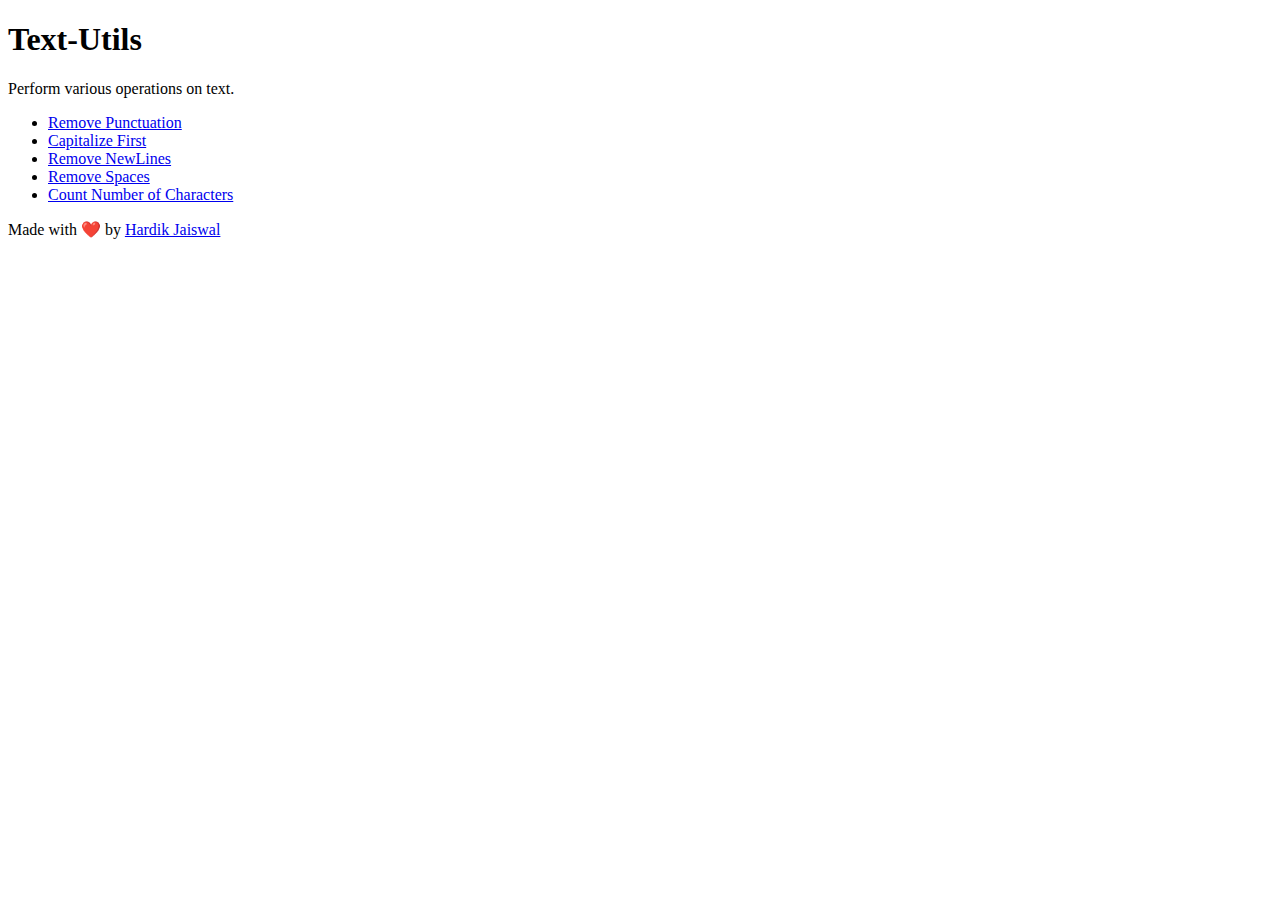
==== mysite/templates/index.html @ bb5989e3 "added: templates and headers" ====
<!DOCTYPE html>
<html lang="en">
<head>
    <meta charset="UTF-8">
    <meta name="viewport" content="width=device-width, initial-scale=1.0">
    <title>Text-Utils</title>
</head>
<body>
    <h1>Text-Utils</h1>
    <p>Perform various operations on text.</p>
    <ul>
    <li><a href="/remove-punctuation/">Remove Punctuation</a></li>
    <li><a href="/capitalize-first/">Capitalize First</a></li>
    <li><a href="/newline-remover/">Remove NewLines</a></li>
    <li><a href="/space-remover/">Remove Spaces</a></li>
    <li><a href="/char-count/">Count Number of Characters</a></li>
    </ul>
    <p>Made with ❤️ by <a href="https://github.com/pythonicforge">Hardik Jaiswal</a></p>
</body>
</html>
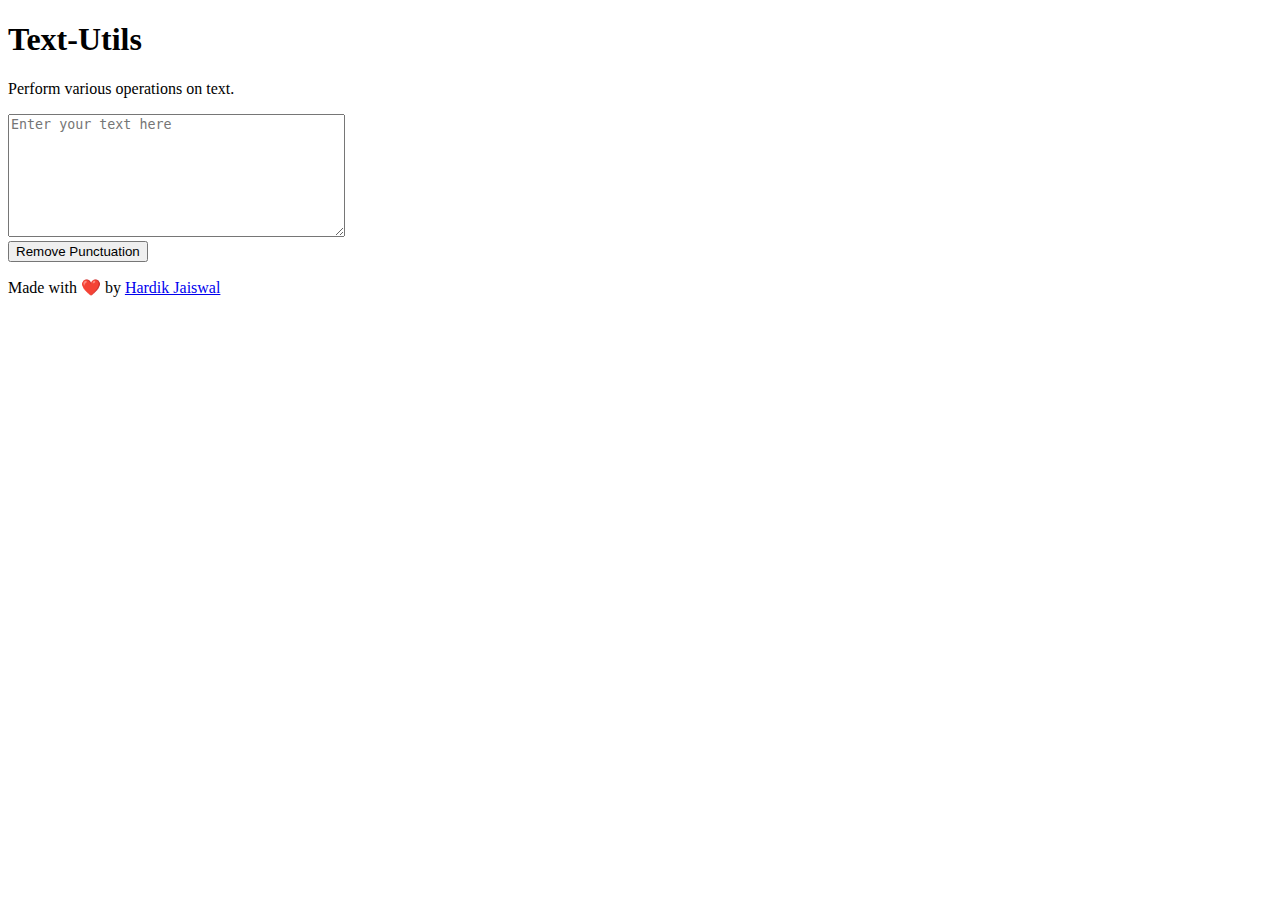
==== commit 579387ba: "added: forms and GET request" ====
--- a/mysite/templates/index.html
+++ b/mysite/templates/index.html
@@ -8,13 +8,11 @@
 <body>
     <h1>Text-Utils</h1>
     <p>Perform various operations on text.</p>
-    <ul>
-    <li><a href="/remove-punctuation/">Remove Punctuation</a></li>
-    <li><a href="/capitalize-first/">Capitalize First</a></li>
-    <li><a href="/newline-remover/">Remove NewLines</a></li>
-    <li><a href="/space-remover/">Remove Spaces</a></li>
-    <li><a href="/char-count/">Count Number of Characters</a></li>
-    </ul>
+    <form action="/remove-punctuation" method="get">
+        <textarea name="text" id="text" placeholder="Enter your text here" style="margin: 0px; width: 331px; height: 117px;"></textarea>
+        <br/>
+        <button type="submit">Remove Punctuation</button>
+    </form>
     <p>Made with ❤️ by <a href="https://github.com/pythonicforge">Hardik Jaiswal</a></p>
 </body>
 </html>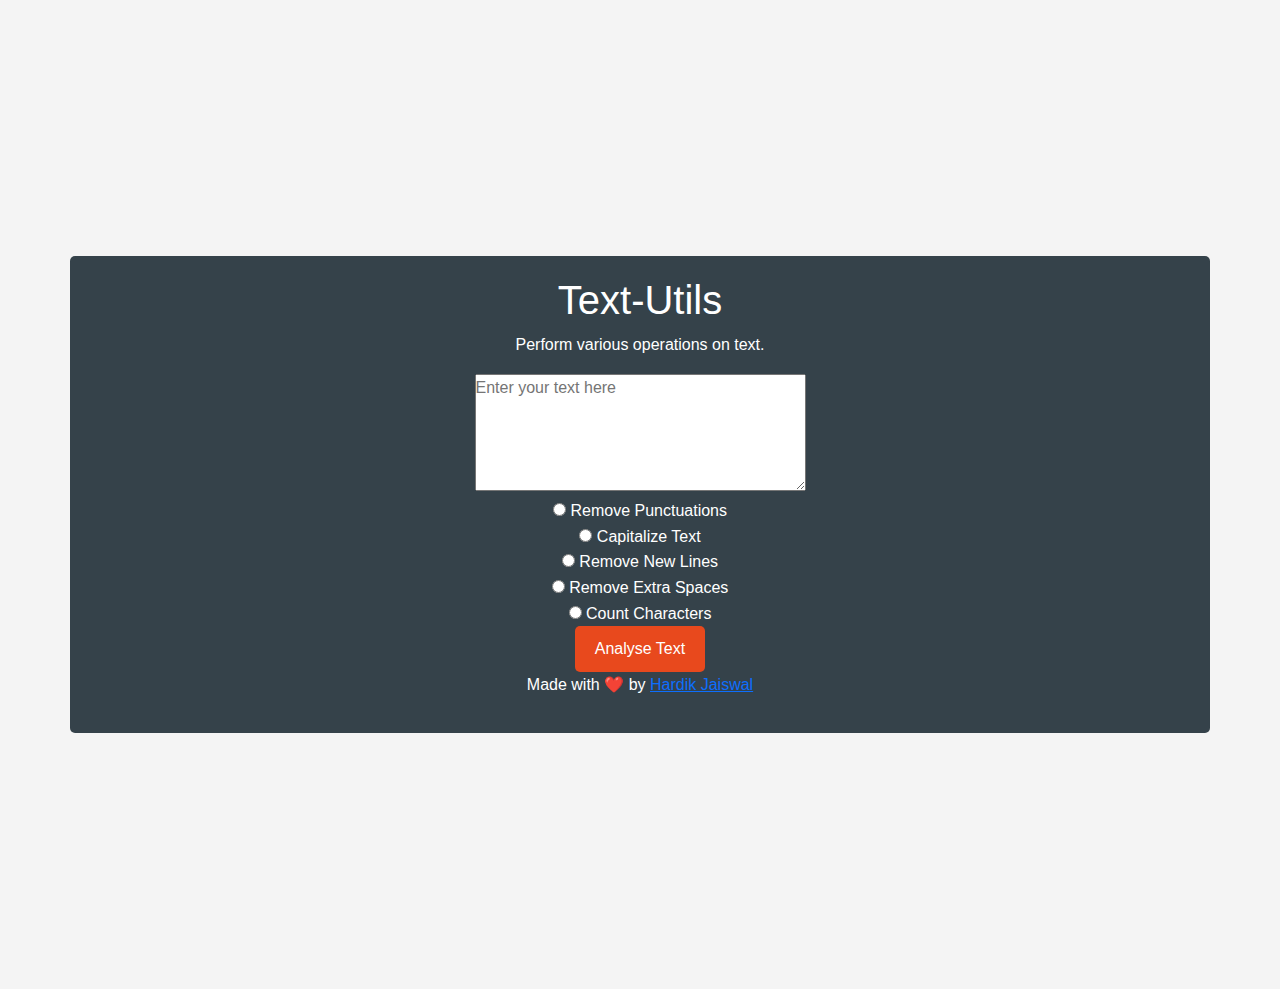
==== commit bc132e87: "updated: pipeline and added css" ====
--- a/mysite/templates/index.html
+++ b/mysite/templates/index.html
@@ -3,16 +3,36 @@
 <head>
     <meta charset="UTF-8">
     <meta name="viewport" content="width=device-width, initial-scale=1.0">
+    <link href="https://cdn.jsdelivr.net/npm/bootstrap@5.3.3/dist/css/bootstrap.min.css" rel="stylesheet" integrity="sha384-QWTKZyjpPEjISv5WaRU9OFeRpok6YctnYmDr5pNlyT2bRjXh0JMhjY6hW+ALEwIH" crossorigin="anonymous">
+    <link rel="stylesheet" href="styles/style.css">
     <title>Text-Utils</title>
 </head>
 <body>
-    <h1>Text-Utils</h1>
+    <div class="container">
+        <h1>Text-Utils</h1>
     <p>Perform various operations on text.</p>
-    <form action="/remove-punctuation" method="get">
+    <form action="/analyse-text" method="get">
         <textarea name="text" id="text" placeholder="Enter your text here" style="margin: 0px; width: 331px; height: 117px;"></textarea>
         <br/>
-        <button type="submit">Remove Punctuation</button>
+        <input type="radio" name="operation" value="removepunc" id="removepunc">
+        <label for="removepunc">Remove Punctuations</label>
+        <br/>
+        <input type="radio" name="operation" value="capitalize" id="capitalize">
+        <label for="capitalize">Capitalize Text</label>
+        <br/>
+        <input type="radio" name="operation" value="newlineremover" id="newlineremover">
+        <label for="newlineremover">Remove New Lines</label>
+        <br/>
+        <input type="radio" name="operation" value="spaceremover" id="spaceremover">
+        <label for="spaceremover">Remove Extra Spaces</label>
+        <br/>
+        <input type="radio" name="operation" value="charcount" id="charcount">
+        <label for="charcount">Count Characters</label>
+        <br/>
+        <button type="submit">Analyse Text</button>
     </form>
     <p>Made with ❤️ by <a href="https://github.com/pythonicforge">Hardik Jaiswal</a></p>
+    </div>
+    
 </body>
 </html>--- a/mysite/templates/styles/style.css
+++ b/mysite/templates/styles/style.css
@@ -0,0 +1,36 @@
+/* Basic Reset */
+* {
+    margin: 0;
+    padding: 0;
+    box-sizing: border-box;
+}
+
+/* Body Styles */
+body {
+    font-family: Arial, sans-serif;
+    background-color: #f4f4f4;
+    color: #333;
+    line-height: 1.6;
+}
+
+.container {
+    background: #35424a;
+    color: #ffffff;
+    text-align: center;
+    margin: 20% auto;
+    padding: 20px;
+    border-radius: 5px;
+}
+
+form > button {
+    background: #e8491d;
+    color: #ffffff;
+    border: none;
+    padding: 10px 20px;
+    cursor: pointer;
+    border-radius: 5px;
+}
+
+form > button:hover {
+    background: #c0392b;
+}
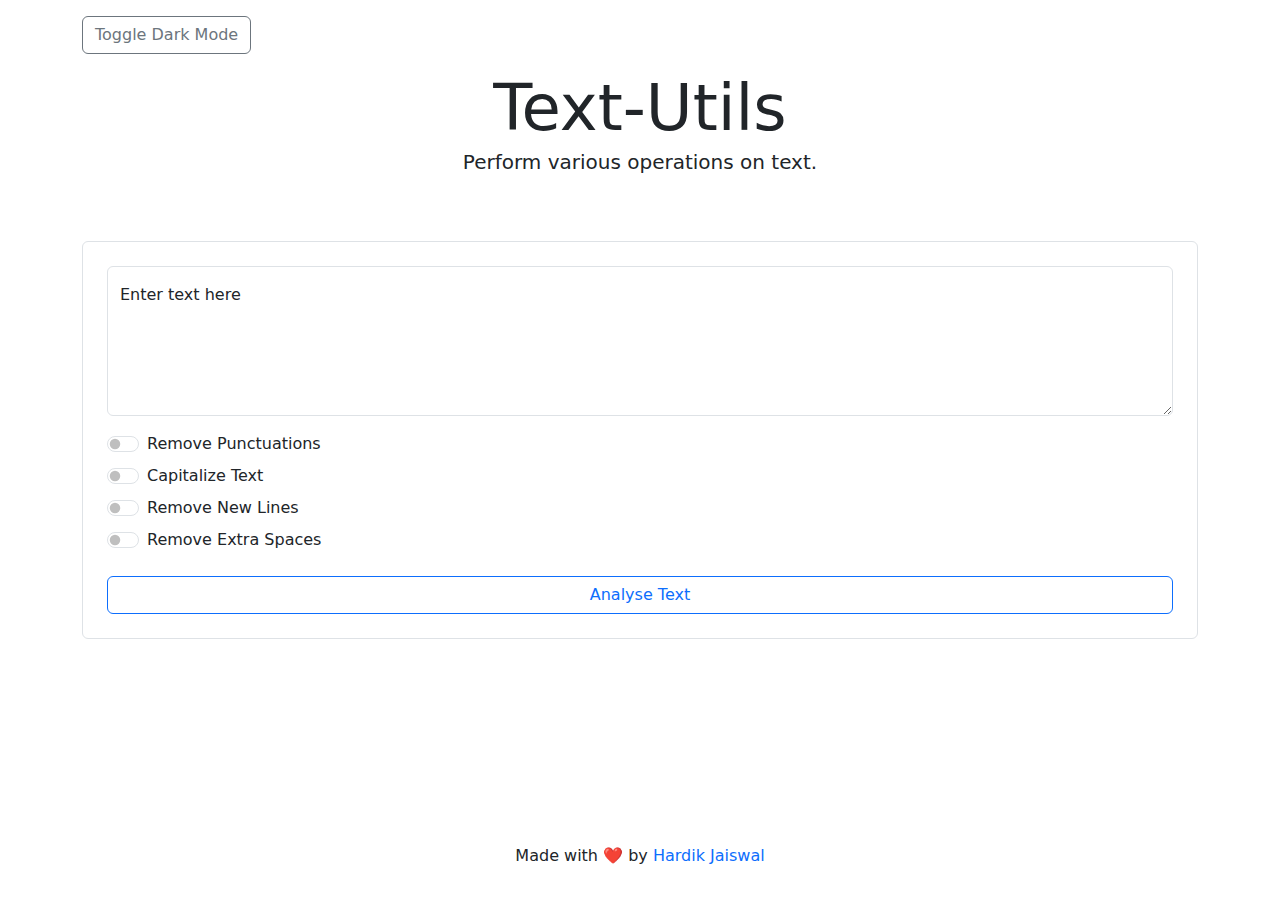
==== commit 9927bbaf: "added: style" ====
--- a/mysite/templates/index.html
+++ b/mysite/templates/index.html
@@ -1,38 +1,130 @@
 <!DOCTYPE html>
 <html lang="en">
-<head>
-    <meta charset="UTF-8">
-    <meta name="viewport" content="width=device-width, initial-scale=1.0">
-    <link href="https://cdn.jsdelivr.net/npm/bootstrap@5.3.3/dist/css/bootstrap.min.css" rel="stylesheet" integrity="sha384-QWTKZyjpPEjISv5WaRU9OFeRpok6YctnYmDr5pNlyT2bRjXh0JMhjY6hW+ALEwIH" crossorigin="anonymous">
-    <link rel="stylesheet" href="styles/style.css">
+  <head>
+    <meta charset="UTF-8" />
+    <meta name="viewport" content="width=device-width, initial-scale=1.0" />
+    <link
+      href="https://cdn.jsdelivr.net/npm/bootstrap@5.3.3/dist/css/bootstrap.min.css"
+      rel="stylesheet"
+      integrity="sha384-QWTKZyjpPEjISv5WaRU9OFeRpok6YctnYmDr5pNlyT2bRjXh0JMhjY6hW+ALEwIH"
+      crossorigin="anonymous"
+    />
     <title>Text-Utils</title>
-</head>
-<body>
-    <div class="container">
-        <h1>Text-Utils</h1>
-    <p>Perform various operations on text.</p>
-    <form action="/analyse-text" method="get">
-        <textarea name="text" id="text" placeholder="Enter your text here" style="margin: 0px; width: 331px; height: 117px;"></textarea>
-        <br/>
-        <input type="radio" name="operation" value="removepunc" id="removepunc">
-        <label for="removepunc">Remove Punctuations</label>
-        <br/>
-        <input type="radio" name="operation" value="capitalize" id="capitalize">
-        <label for="capitalize">Capitalize Text</label>
-        <br/>
-        <input type="radio" name="operation" value="newlineremover" id="newlineremover">
-        <label for="newlineremover">Remove New Lines</label>
-        <br/>
-        <input type="radio" name="operation" value="spaceremover" id="spaceremover">
-        <label for="spaceremover">Remove Extra Spaces</label>
-        <br/>
-        <input type="radio" name="operation" value="charcount" id="charcount">
-        <label for="charcount">Count Characters</label>
-        <br/>
-        <button type="submit">Analyse Text</button>
-    </form>
-    <p>Made with ❤️ by <a href="https://github.com/pythonicforge">Hardik Jaiswal</a></p>
+  </head>
+  <body data-bs-theme="light">
+    <div class="container-xl py-3">
+      <button id="themeToggleBtn" class="btn btn-outline-secondary">
+        Toggle Dark Mode
+      </button>
+      <div class="container-xl py-3">
+        <h1 class="display-3 text-center mb-0">Text-Utils</h1>
+        <p class="lead text-center mb-5">Perform various operations on text.</p>
+      </div>
+
+      <form action="/analyse-text" method="get" class="p-4 border rounded">
+        <div class="form-floating mb-3">
+          <textarea
+            name="text"
+            id="text"
+            placeholder="Enter your text here"
+            class="form-control"
+            style="height: 150px"
+            required
+          ></textarea>
+          <label for="text">Enter text here</label>
+        </div>
+
+        <div class="form-check form-switch mb-2">
+          <input
+            type="checkbox"
+            class="form-check-input"
+            role="switch"
+            name="operation"
+            value="removepunc"
+            id="removepunc"
+          />
+          <label class="form-check-label" for="removepunc"
+            >Remove Punctuations</label
+          >
+        </div>
+
+        <div class="form-check form-switch mb-2">
+          <input
+            type="checkbox"
+            class="form-check-input"
+            role="switch"
+            name="operation"
+            value="capitalize"
+            id="capitalize"
+          />
+          <label class="form-check-label" for="capitalize"
+            >Capitalize Text</label
+          >
+        </div>
+
+        <div class="form-check form-switch mb-2">
+          <input
+            type="checkbox"
+            class="form-check-input"
+            role="switch"
+            name="operation"
+            value="newlineremover"
+            id="newlineremover"
+          />
+          <label class="form-check-label" for="newlineremover"
+            >Remove New Lines</label
+          >
+        </div>
+
+        <div class="form-check form-switch mb-4">
+          <input
+            type="checkbox"
+            class="form-check-input"
+            role="switch"
+            name="operation"
+            value="spaceremover"
+            id="spaceremover"
+          />
+          <label class="form-check-label" for="spaceremover"
+            >Remove Extra Spaces</label
+          >
+        </div>
+
+        <button type="submit" class="btn btn-outline-primary w-100">
+          Analyse Text
+        </button>
+      </form>
+
+      <footer
+        class="text-center mt-4 position-absolute bottom-0 start-50 translate-middle-x p-3"
+      >
+        <p>
+          Made with ❤️ by
+          <a
+            href="https://github.com/pythonicforge"
+            class="text-decoration-none link-underline-opacity-100-hover"
+            >Hardik Jaiswal</a
+          >
+        </p>
+      </footer>
     </div>
-    
-</body>
-</html>+
+    <script
+      src="https://cdn.jsdelivr.net/npm/bootstrap@5.3.3/dist/js/bootstrap.bundle.min.js"
+      integrity="sha384-YvpcrYf0tY3lHB60NNkmXc5s9fDVZLESaAA55NDzOxhy9GkcIdslK1eN7N6jIeHz"
+      crossorigin="anonymous"
+    ></script>
+    <script>
+      const themeToggleBtn = document.getElementById("themeToggleBtn");
+      const body = document.body;
+
+      themeToggleBtn.addEventListener("click", () => {
+        const currentTheme = body.getAttribute("data-bs-theme");
+        const newTheme = currentTheme === "light" ? "dark" : "light";
+        body.setAttribute("data-bs-theme", newTheme);
+        themeToggleBtn.textContent =
+          newTheme === "light" ? "Toggle Dark Mode" : "Toggle Light Mode";
+      });
+    </script>
+  </body>
+</html>
